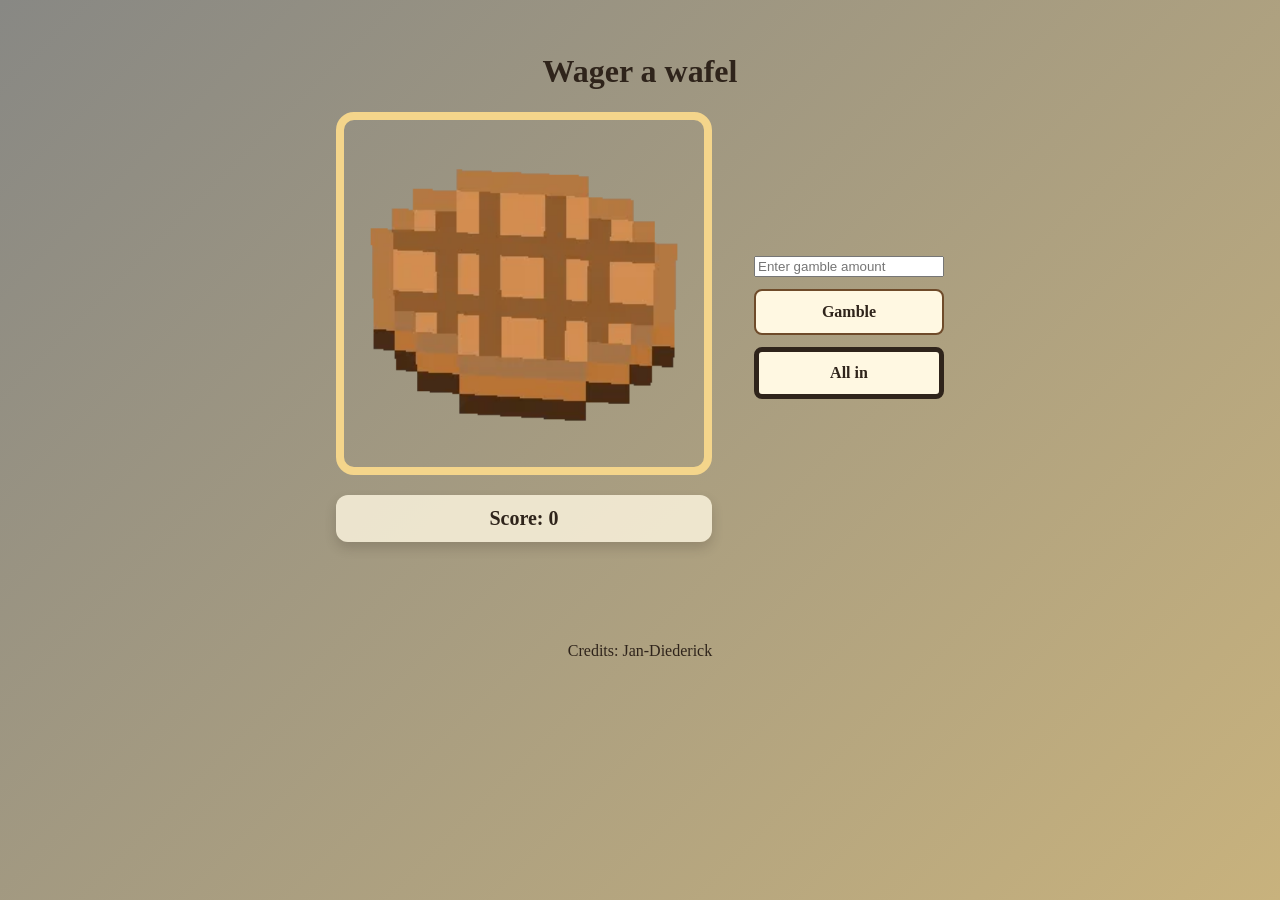
==== games/wagerAWafel/index.html @ 1c3aa993 "Merge branch 'main' of https://github.com/JorikvanMaanen/JorikVanMaanen" ====
<!DOCTYPE html>
<html lang="en">

<head>
    <meta charset="UTF-8">
    <meta name="viewport" content="width=device-width, initial-scale=1.0">
    <title>het wafel spel</title>
    <link rel="stylesheet" href="style.css">
</head>

<body class="body">
    <h1>Wager a wafel</h1>
    <main class="game-area">
        <div class="wafel-score">
            <img class="wafel" onclick="addScore()" src="img/wafel.webp" alt="Wafel" draggable="false">

            <div class="counter" id="counter">
                <p>Score: <span id="score">0</span></p>
            </div>
        </div>

        <div class="game-panel">
            <div class="reward-roll" id="rewardRoll" aria-live="polite">
                <div class="reward-roll-box">
                    <button class="roll-close" type="button" onclick="closeRewardRoll()"
                        aria-label="Reward Roll sluiten">&times;</button>
                    <div class="roll-pointer"></div>
                    <div class="roll-wheel" id="rollWheel">
                        <span class="roll-label roll-label-green">green</span>
                        <span class="roll-label roll-label-red">red</span>
                    </div>
                    <p id="rollStatus">Klaar voor een All in</p>
                </div>
            </div>

            <div class="buttons">

                <input type="number" id="gambleAmount" placeholder="Enter gamble amount" min="1">
                <button id="confirm" onclick="gamble()">Gamble</button>

                <button id="allIn" class="RGBbutton" onclick="allIn()">All in</button>
            </div>
        </div>
    </main>
    <p style="margin-top: 100px;">Credits: Jan-Diederick</p>

    <script src="app.js"></script>
</body>

</html>
---- games/wagerAWafel/style.css ----
.body {
    min-height: 100vh;
    margin: 0;
    padding: 32px 20px;
    box-sizing: border-box;
    background: linear-gradient(135deg, #888884, #c8b27d);
    color: #2f241b;
    font-family: Georgia, 'Times New Roman', serif;
    text-align: center;
}

.game-area {
    display: flex;
    align-items: center;
    justify-content: center;
    gap: 42px;
    max-width: 850px;
    margin: 0 auto;
}

.wafel {
    width: min(360px, 360px);
    border: 8px solid #f4d58b;
    border-radius: 18px;
    cursor: pointer;
}

.wafel-score {
    display: flex;
    flex-direction: column;
    align-items: stretch;
    gap: 20px;
}

.wafel:hover {
    transform: scale(1.03);
    border-color: #e6b543;
} 

.wafel:active {
    transform: scale(.97);
    border-color: #da9f16;
}

.game-panel {
    display: flex;
    flex-direction: column;
    align-items: stretch;
    gap: 20px;
    min-width: 190px;
}

.reward-roll {
    position: fixed;
    inset: 0;
    z-index: 10;
    display: none;
    align-items: center;
    justify-content: center;
    padding: 20px;
    background: rgb(47 36 27 / 72%);
}

.reward-roll.is-visible {
    display: flex;
    animation: roll-pop-in 180ms ease-out;
}

.reward-roll-box {
    position: relative;
    display: flex;
    flex-direction: column;
    align-items: center;
    gap: 22px;
    width: min(90vw, 460px);
    padding: 42px 30px 30px;
    border: 8px solid #f4d58b;
    border-radius: 18px;
    background: #fff8e2;
    box-shadow: 0 18px 40px rgb(0 0 0 / 35%);
}

.roll-close {
    position: absolute;
    top: 8px;
    right: 10px;
    padding: 0 8px;
    border: 0;
    background: transparent;
    font-size: 2rem;
    line-height: 1;
}

.roll-close:hover {
    background: transparent;
    transform: none;
}

.roll-wheel {
    width: min(65vw, 300px);
    height: min(65vw, 300px);
    position: relative;
    border: 8px solid #fff8e2;
    border-radius: 50%;
    background: conic-gradient(#c93535 0deg 180deg, #2d9b58 180deg 360deg);
    box-shadow: 0 6px 12px rgb(47 36 27 / 22%);
    transform: rotate(0deg);
}

.roll-wheel.is-spinning {
    transition: transform 2800ms cubic-bezier(.12, .8, .18, 1);
}

.roll-pointer {
    position: absolute;
    top: -7px;
    z-index: 1;
    width: 0;
    height: 0;
    border-left: 10px solid transparent;
    border-right: 10px solid transparent;
    border-top: 22px solid #2f241b;
}

.roll-label {
    position: absolute;
    top: 64px;
    color: #fff8e2;
    font-weight: bold;
    font-size: .8rem;
    text-shadow: 1px 1px 2px rgb(47 36 27 / 55%);
}

.roll-label-red {
    right: 5px;
}

.roll-label-green {
    left: 10px;
}

.reward-roll p {
    margin: 0;
    min-height: 1.2em;
    font-size: 1.25rem;
    font-weight: bold;
}

@keyframes roll-pop-in {
    from { opacity: 0; }
    to { opacity: 1; }
}

.counter {
    padding: 12px 20px;
    border-radius: 12px;
    background: rgb(255 248 226 / 80%);
    box-shadow: 0 6px 12px rgb(47 36 27 / 18%);
}

.counter p {
    margin: 0;
    font-size: 1.25rem;
    font-weight: bold;
}

.buttons {
    display: flex;
    flex-direction: column;
    gap: 12px;
}

.result {
    padding: 12px 20px;
    height: 500px;
    width: 150%;
    border-radius: 12px;
    background: rgb(255 248 226 / 80%);
    overflow-y: scroll;

}

button {
    padding: 12px 18px;
    border: 2px solid #6f4b2a;
    border-radius: 8px;
    background-color: #fff8e2;
    color: #2f241b;
    font: inherit;
    font-weight: bold;
    cursor: pointer;
    transition: background-color 150ms ease, transform 150ms ease;
}

button:hover {
    background-color: #f4d58b;
    transform: translateX(3px);
}

button:disabled {
    cursor: wait;
    opacity: .65;
}

@keyframes rgb {
    12.5% { background-color: rgb(255, 0, 0);
            border-color: rgb(255, 0, 191);}
    25% {   background-color: rgb(255, 153, 0);
            border-color: rgb(153, 0, 255);}
    37.5% { background-color: rgb(251, 255, 0);
            border-color: rgb(0, 4, 255);}
    50% {   background-color: rgb(0, 255, 13);
            border-color: rgb(0, 255, 221);}
    62.5% { background-color: rgb(0, 255, 221);
            border-color: rgb(0, 255, 13);}
    75% {   background-color: rgb(0, 4, 255);
            border-color: rgb(251, 255, 0);}
    87.5% { background-color: rgb(153, 0, 255);
            border-color: rgb(255, 153, 0);}
    100% {  background-color: rgb(255, 0, 191);
            border-color: (255, 0, 0);}
}

.RGBbutton {
    animation-name: rgb;
    animation-duration: 2s;
    border: solid 5px;
    animation-iteration-count: infinite;
}
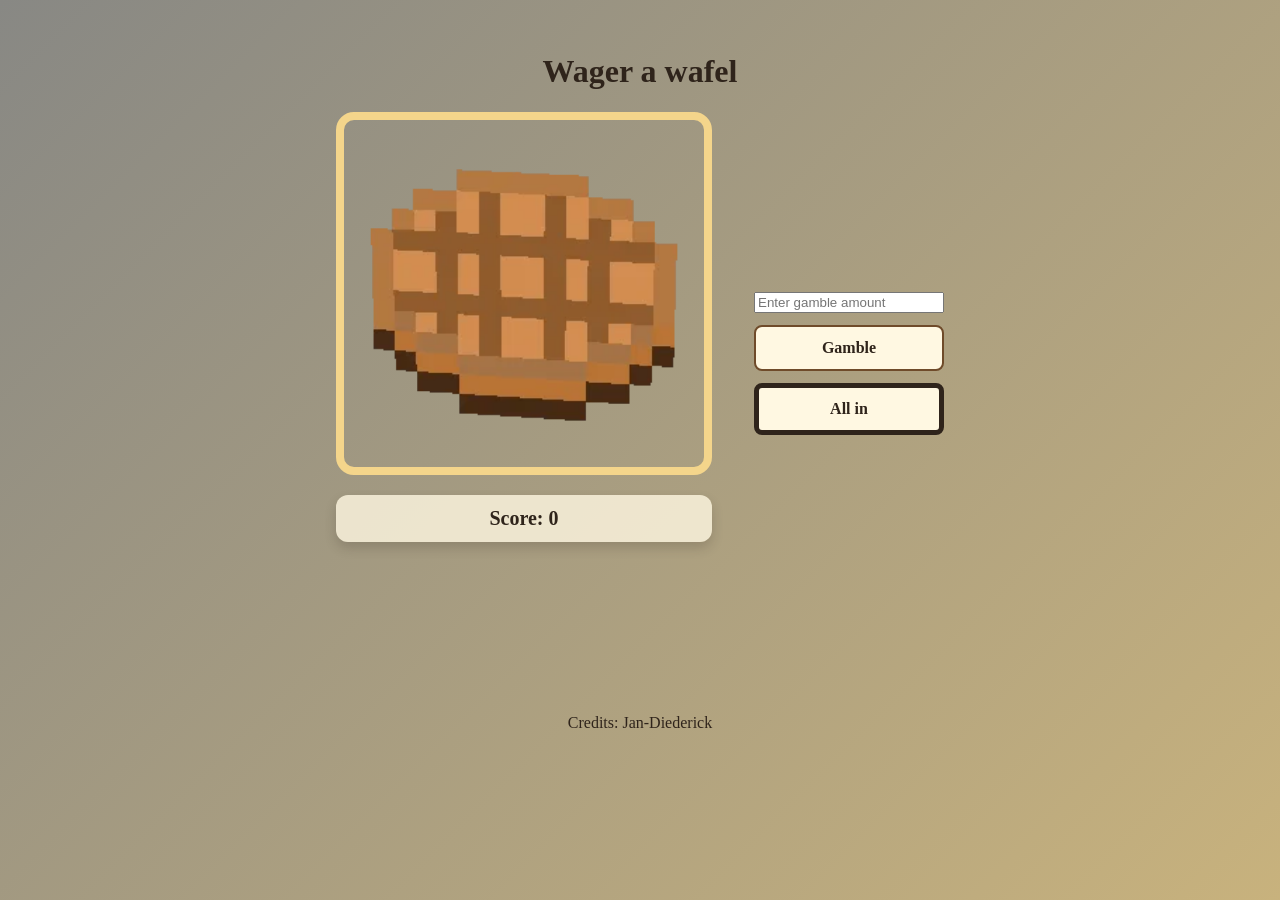
==== commit 021cc816: "auto click detection" ====
--- a/games/wagerAWafel/index.html
+++ b/games/wagerAWafel/index.html
@@ -12,24 +12,23 @@
     <h1>Wager a wafel</h1>
     <main class="game-area">
         <div class="wafel-score">
-            <img class="wafel" onclick="addScore()" src="img/wafel.webp" alt="Wafel" draggable="false">
+            <img class="wafel" onclick="addScore(event)" src="img/wafel.webp" alt="Wafel" draggable="false">
 
             <div class="counter" id="counter">
                 <p>Score: <span id="score">0</span></p>
             </div>
+            <p id="antiCheatStatus" class="anti-cheat-status" aria-live="polite"></p>
         </div>
 
         <div class="game-panel">
             <div class="reward-roll" id="rewardRoll" aria-live="polite">
                 <div class="reward-roll-box">
-                    <button class="roll-close" type="button" onclick="closeRewardRoll()"
-                        aria-label="Reward Roll sluiten">&times;</button>
                     <div class="roll-pointer"></div>
                     <div class="roll-wheel" id="rollWheel">
-                        <span class="roll-label roll-label-green">green</span>
-                        <span class="roll-label roll-label-red">red</span>
+                        <span class="roll-label roll-label-green"></span>
+                        <span class="roll-label roll-label-red"></span>
                     </div>
-                    <p id="rollStatus">Klaar voor een All in</p>
+                    <p id="rollStatus"></p>
                 </div>
             </div>
 
--- a/games/wagerAWafel/style.css
+++ b/games/wagerAWafel/style.css
@@ -1,3 +1,16 @@
+.anti-cheat-status {
+    min-height: 1.25rem;
+    color: #b42318;
+    font-weight: 700;
+    text-align: center;
+}
+
+.wafel.is-locked {
+    cursor: not-allowed;
+    filter: grayscale(1);
+    opacity: 0.65;
+}
+
 .body {
     min-height: 100vh;
     margin: 0;
@@ -35,7 +48,7 @@
 .wafel:hover {
     transform: scale(1.03);
     border-color: #e6b543;
-} 
+}
 
 .wafel:active {
     transform: scale(.97);
@@ -113,7 +126,7 @@
 
 .roll-pointer {
     position: absolute;
-    top: -7px;
+    top: 35px;
     z-index: 1;
     width: 0;
     height: 0;
@@ -147,8 +160,13 @@
 }
 
 @keyframes roll-pop-in {
-    from { opacity: 0; }
-    to { opacity: 1; }
+    from {
+        opacity: 0;
+    }
+
+    to {
+        opacity: 1;
+    }
 }
 
 .counter {
@@ -203,22 +221,45 @@
 }
 
 @keyframes rgb {
-    12.5% { background-color: rgb(255, 0, 0);
-            border-color: rgb(255, 0, 191);}
-    25% {   background-color: rgb(255, 153, 0);
-            border-color: rgb(153, 0, 255);}
-    37.5% { background-color: rgb(251, 255, 0);
-            border-color: rgb(0, 4, 255);}
-    50% {   background-color: rgb(0, 255, 13);
-            border-color: rgb(0, 255, 221);}
-    62.5% { background-color: rgb(0, 255, 221);
-            border-color: rgb(0, 255, 13);}
-    75% {   background-color: rgb(0, 4, 255);
-            border-color: rgb(251, 255, 0);}
-    87.5% { background-color: rgb(153, 0, 255);
-            border-color: rgb(255, 153, 0);}
-    100% {  background-color: rgb(255, 0, 191);
-            border-color: (255, 0, 0);}
+    12.5% {
+        background-color: rgb(255, 0, 0);
+        border-color: rgb(255, 0, 191);
+    }
+
+    25% {
+        background-color: rgb(255, 153, 0);
+        border-color: rgb(153, 0, 255);
+    }
+
+    37.5% {
+        background-color: rgb(251, 255, 0);
+        border-color: rgb(0, 4, 255);
+    }
+
+    50% {
+        background-color: rgb(0, 255, 13);
+        border-color: rgb(0, 255, 221);
+    }
+
+    62.5% {
+        background-color: rgb(0, 255, 221);
+        border-color: rgb(0, 255, 13);
+    }
+
+    75% {
+        background-color: rgb(0, 4, 255);
+        border-color: rgb(251, 255, 0);
+    }
+
+    87.5% {
+        background-color: rgb(153, 0, 255);
+        border-color: rgb(255, 153, 0);
+    }
+
+    100% {
+        background-color: rgb(255, 0, 191);
+        border-color: (255, 0, 0);
+    }
 }
 
 .RGBbutton {
@@ -226,4 +267,4 @@
     animation-duration: 2s;
     border: solid 5px;
     animation-iteration-count: infinite;
-}
+}
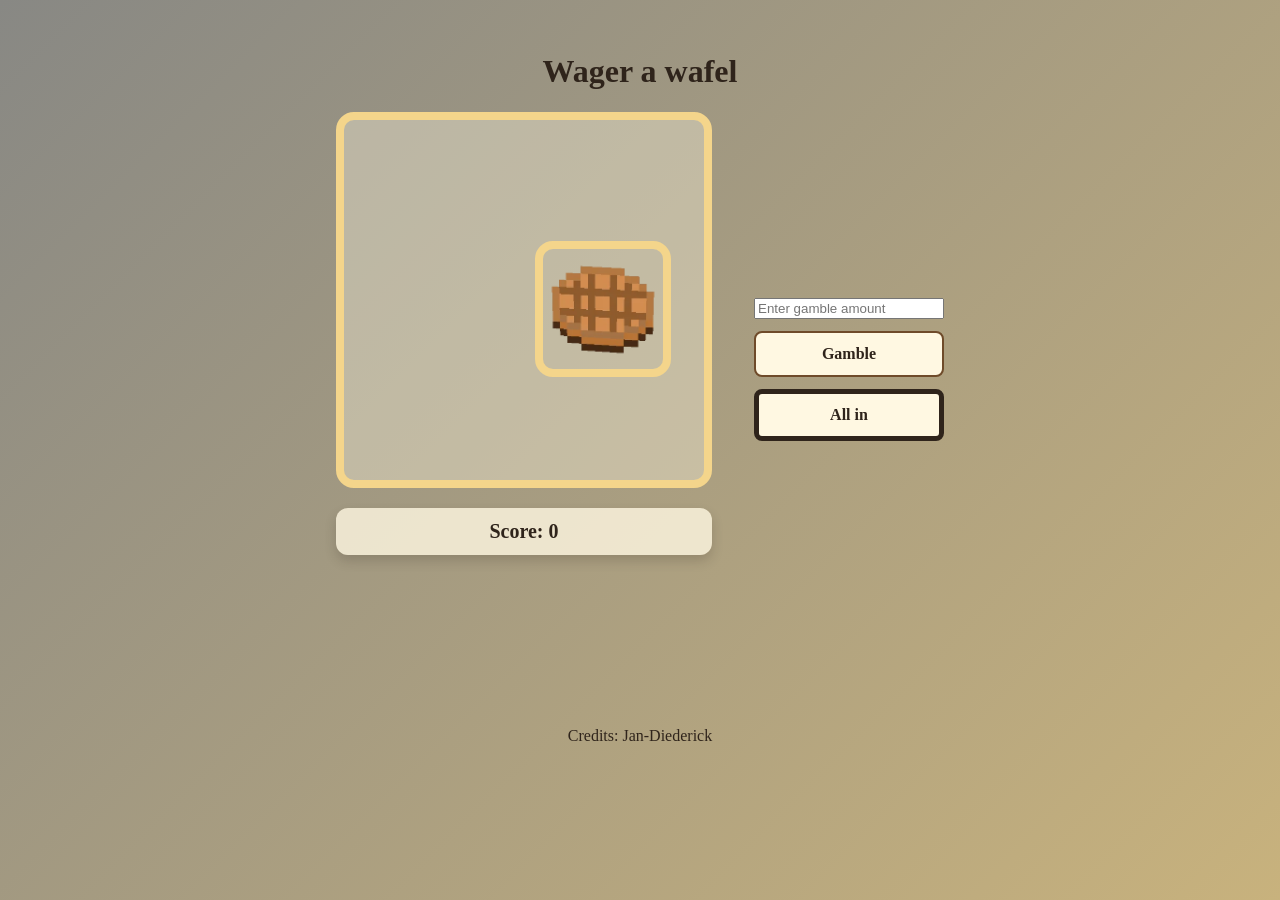
==== commit 306146df: "moving wafel" ====
--- a/games/wagerAWafel/index.html
+++ b/games/wagerAWafel/index.html
@@ -12,7 +12,9 @@
     <h1>Wager a wafel</h1>
     <main class="game-area">
         <div class="wafel-score">
-            <img class="wafel" onclick="addScore(event)" src="img/wafel.webp" alt="Wafel" draggable="false">
+            <div class="wafel-box">
+                <img class="wafel" onclick="addScore(event)" src="img/wafel.webp" alt="Wafel" draggable="false">
+            </div>
 
             <div class="counter" id="counter">
                 <p>Score: <span id="score">0</span></p>
--- a/games/wagerAWafel/style.css
+++ b/games/wagerAWafel/style.css
@@ -31,11 +31,28 @@
     margin: 0 auto;
 }
 
+.wafel-box {
+    --wafel-size: min(136px, 34vw);
+    position: relative;
+    width: min(360px, 82vw);
+    height: min(360px, 82vw);
+    border: 8px solid #f4d58b;
+    border-radius: 18px;
+    overflow: hidden;
+    background: rgb(255 248 226 / 35%);
+}
+
 .wafel {
-    width: min(360px, 360px);
+    position: absolute;
+    top: 0;
+    left: 0;
+    width: var(--wafel-size);
+    height: var(--wafel-size);
+    box-sizing: border-box;
     border: 8px solid #f4d58b;
     border-radius: 18px;
     cursor: pointer;
+    transition: top 1800ms ease-in-out, left 1800ms ease-in-out, transform 150ms ease;
 }
 
 .wafel-score {
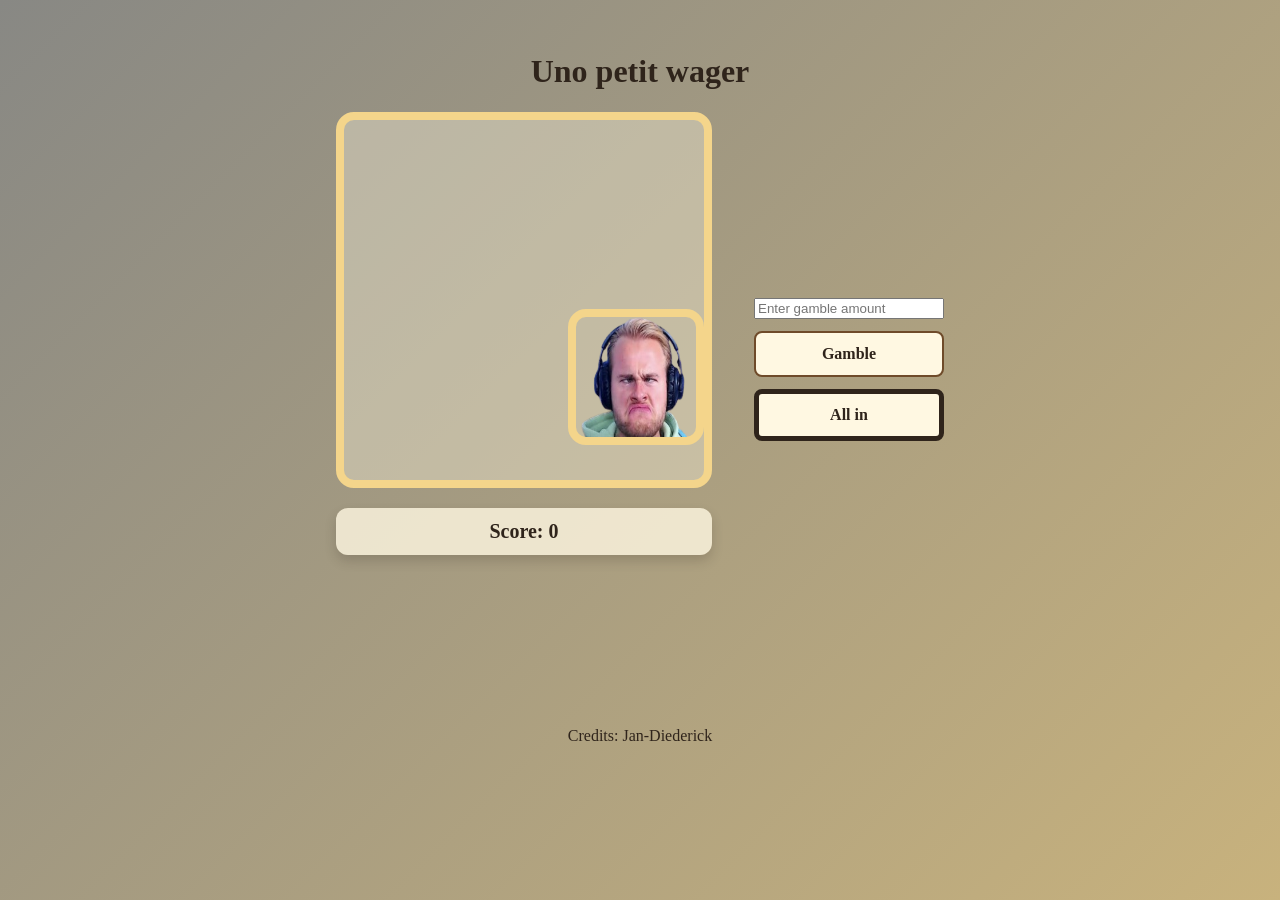
==== commit ee390159: "royalvistick" ====
--- a/games/wagerAWafel/index.html
+++ b/games/wagerAWafel/index.html
@@ -9,11 +9,12 @@
 </head>
 
 <body class="body">
-    <h1>Wager a wafel</h1>
+    <h1>Uno petit wager</h1>
     <main class="game-area">
         <div class="wafel-score">
             <div class="wafel-box">
-                <img class="wafel" onclick="addScore(event)" src="img/wafel.webp" alt="Wafel" draggable="false">
+                <img class="wafel" onclick="addScore(event)" src="img/Screenshot_2026-09-15_143449-removebg-preview.png"
+                    alt="Wafel" draggable="false">
             </div>
 
             <div class="counter" id="counter">
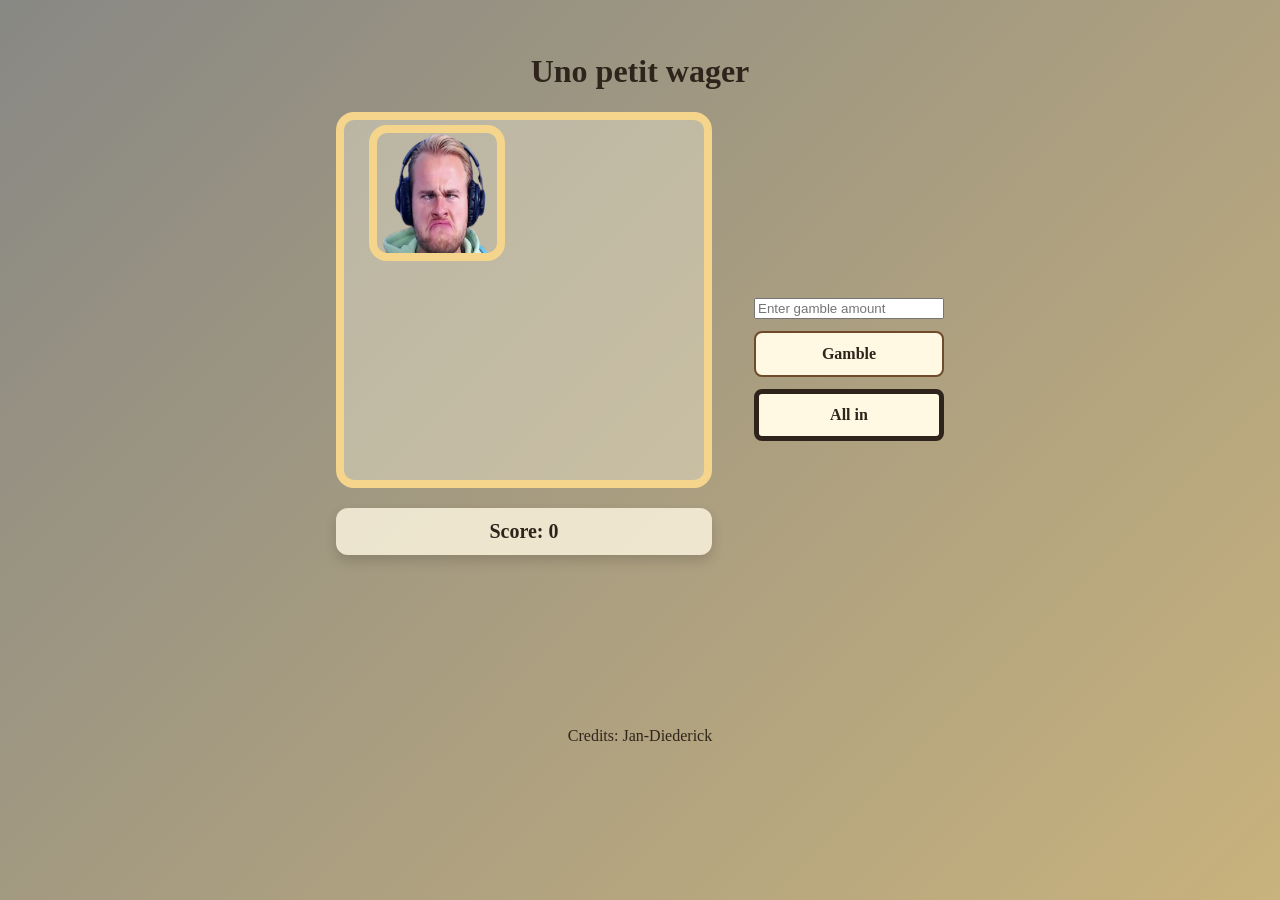
==== commit 824a6e69: "Update index.html" ====
--- a/games/wagerAWafel/index.html
+++ b/games/wagerAWafel/index.html
@@ -4,7 +4,7 @@
 <head>
     <meta charset="UTF-8">
     <meta name="viewport" content="width=device-width, initial-scale=1.0">
-    <title>het wafel spel</title>
+    <title>Uno petit wager</title>
     <link rel="stylesheet" href="style.css">
 </head>
 
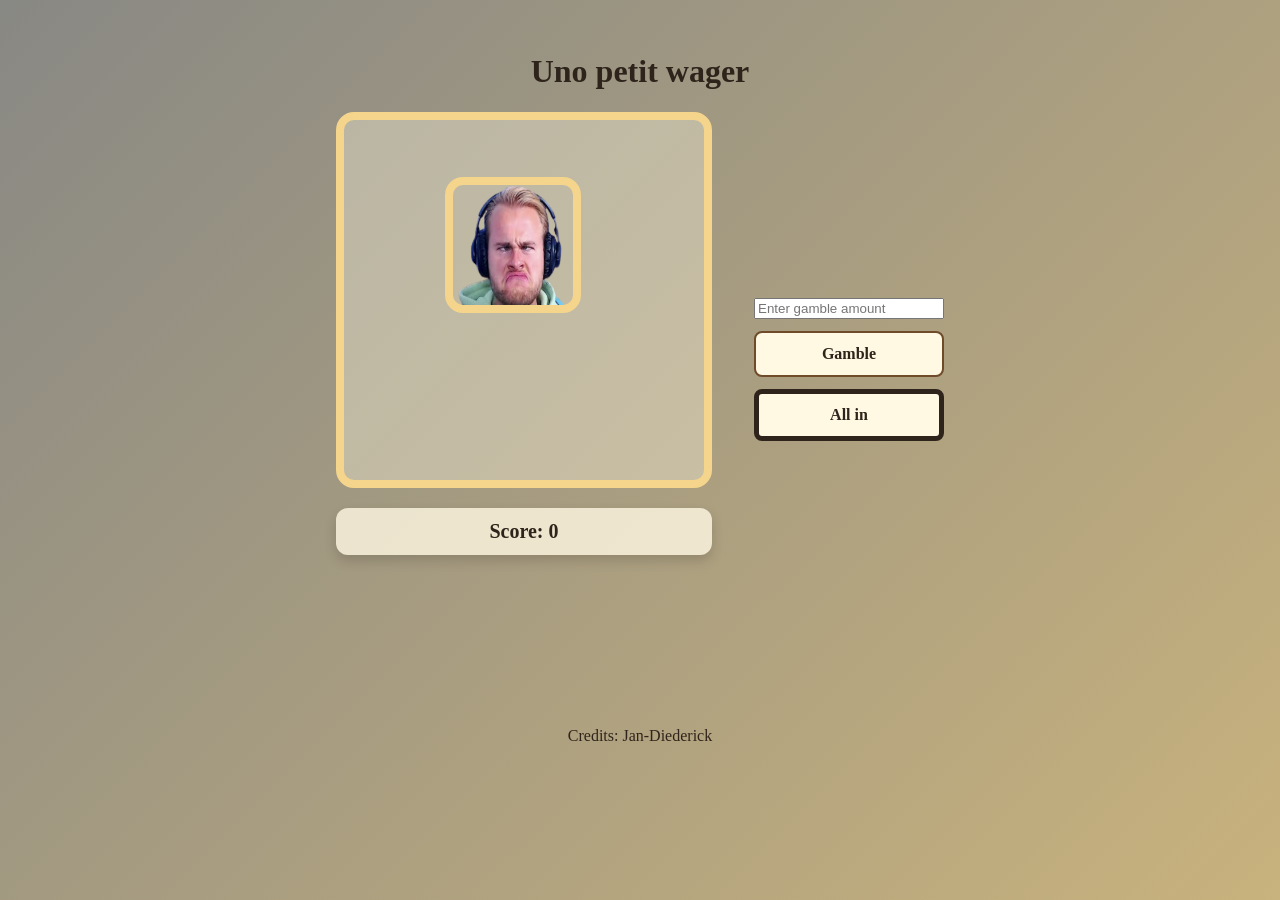
==== commit 2ccc0155: "Revert "Update index.html" This reverts commit 824a6e698874ae362f8d738c4074e3e57d9e5df5." ====
--- a/games/wagerAWafel/index.html
+++ b/games/wagerAWafel/index.html
@@ -4,7 +4,7 @@
 <head>
     <meta charset="UTF-8">
     <meta name="viewport" content="width=device-width, initial-scale=1.0">
-    <title>Uno petit wager</title>
+    <title>het wafel spel</title>
     <link rel="stylesheet" href="style.css">
 </head>
 
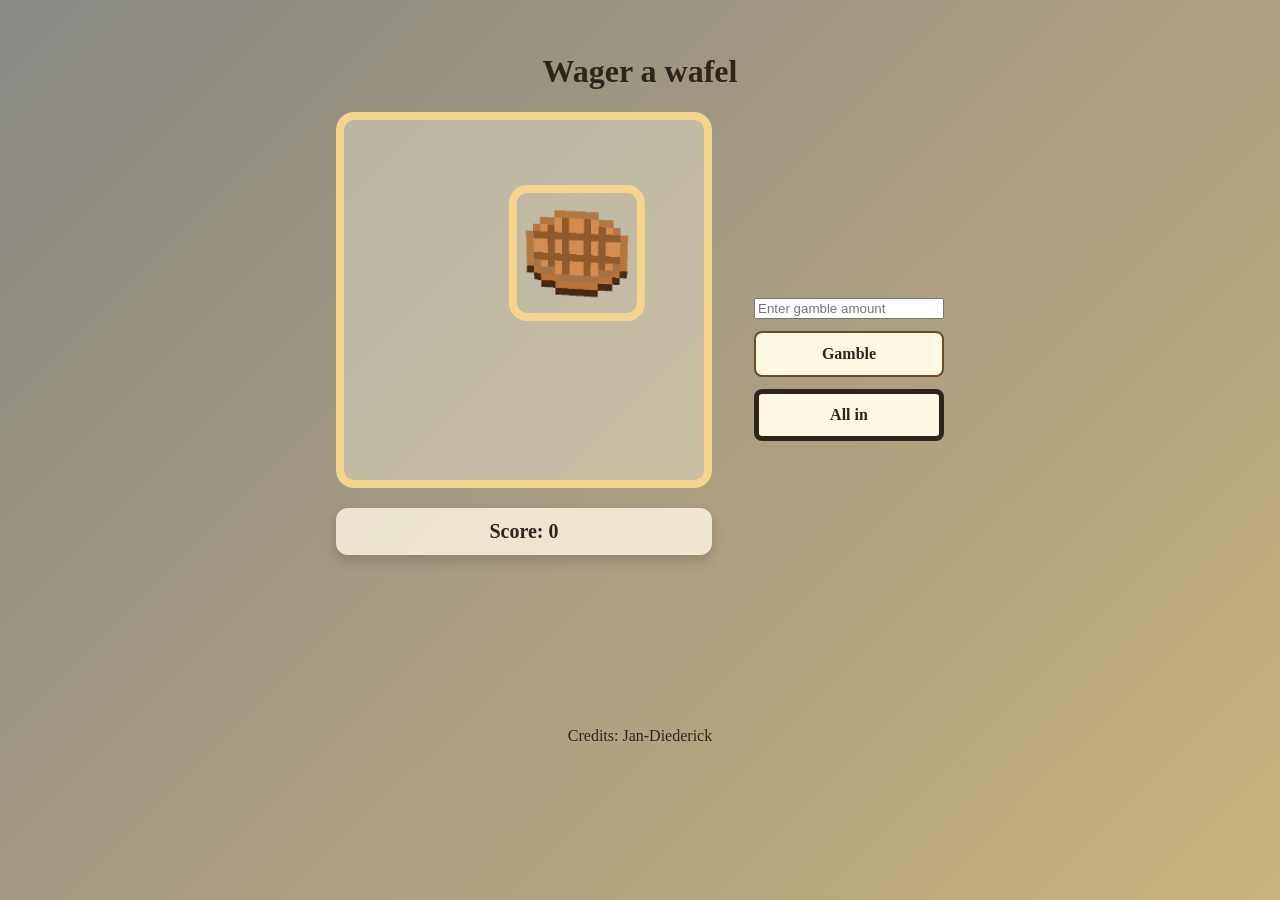
==== commit e1689b1e: "Revert "royalvistick" This reverts commit ee39015991986b4f2d00998959e27729b162fc42." ====
--- a/games/wagerAWafel/index.html
+++ b/games/wagerAWafel/index.html
@@ -9,12 +9,11 @@
 </head>
 
 <body class="body">
-    <h1>Uno petit wager</h1>
+    <h1>Wager a wafel</h1>
     <main class="game-area">
         <div class="wafel-score">
             <div class="wafel-box">
-                <img class="wafel" onclick="addScore(event)" src="img/Screenshot_2026-09-15_143449-removebg-preview.png"
-                    alt="Wafel" draggable="false">
+                <img class="wafel" onclick="addScore(event)" src="img/wafel.webp" alt="Wafel" draggable="false">
             </div>
 
             <div class="counter" id="counter">
